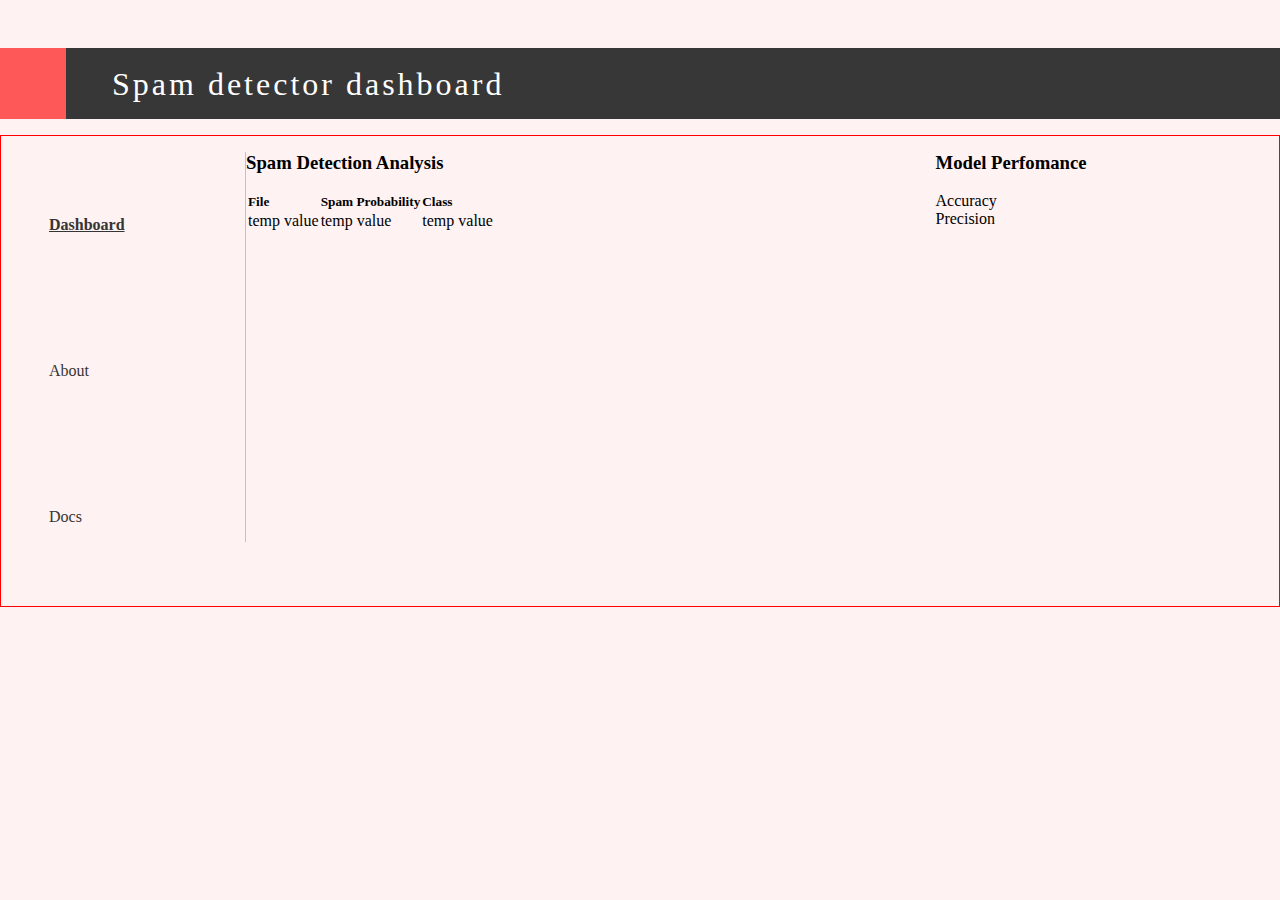
==== index.html @ a4efba10 "Add files via upload" ====
<!DOCTYPE html>
<html lang="en">
<head>
    <meta charset="UTF-8">
    <meta name="viewport" content="width=device-width, initial-scale=1.0">
    <title>Spam Detector</title>
    <link rel="stylesheet" href="./style.css">
</head>
<body>

    <!-- vertical black bar -->
    <section class="webpage-title">
        <div class="red-block">
        </div>
        <div class="heading-container">
            <img src="" alt="" class="spam-icon">
            <h1 class="heading-title">Spam detector dashboard</h1>
        </div>
    </section>

    <section class="grid-container">
        <div class="nav-container">
            <!-- navigation -->
            <nav class="dashboard-nav">
                <ul>
                    <li>
                        <a href="." class="dashboard current-page">Dashboard</a>
                    </li>
                    <li>
                        <a href="./about" class="About">About</a>
                    </li>
                    <li>
                        <a href="." class="docs">Docs</a>
                    </li>
                </ul>
            </nav>
        </div>

        <div class="spam-detection-analysis-container">
            <h3 class="section-title">Spam Detection Analysis</h3>
            <table class="spam-analysis-table">
                <!-- heading row -->
                <thead>
                    <tr>
                        <td>
                            <div class="table-row-head">
                                <img src="" alt="" class="file-icon">
                                <h5 class="table-row-head-label">File</h5>
                            </div>
                        </td>
                        <td>
                            <div class="table-row-head">
                                <img src="" alt="" class="file-icon">
                                <h5 class="table-row-head-label">Spam Probability</h5>
                            </div>
                        </td>
                        <td>
                            <div class="table-row-head">
                                <img src="" alt="" class="file-icon">
                                <h5 class="table-row-head-label">Class</h5>
                            </div>
                        </td>
                    </tr>
                </thead>

                <!-- body row -->
                <tbody>
                    <tr class="table-body-row">
                        <td class="file-col">
                            <p class="file-text">temp value</p>
                        </td>
                        <td class="spam-prob-col">
                            <p class="prob-text">temp value</p>
                        </td>
                        <td class="class-col">
                            <p class="class-text">temp value</p>
                        </td>
                    </tr>
                </tbody>
            </table>
        </div>

        <aside class="model-performance"> 
            <section class="model-heading">
                <div class="flex-container">
                    <h3 class="title">Model Perfomance</h3>
                <img src="" alt="" class="flame-logo">
                </div>
            </section>

            <div class="accuracy-container">
                <label for="accuracy-output">Accuracy</label>
                <output class="accuracy-output" id="accuracy-output"></output>
            </div>

            <div class="precision-container">
                <label for="precision-output">Precision</label>
                <output class="precision-output" id="precision-output"></output>
            </div>
        </aside>
    </section>
</body>
<script src="./app.js"></script>
</html>
---- style.css ----
*{
    margin: 0;
    padding: 0;
    box-sizing: border-box;
}

/* typograph */
.heading-title{
    letter-spacing: 3px;
    font-weight: 400;
}

/* layout */
body{
    background: rgb(255, 242, 242);
}
.webpage-title{
    background: rgb(55, 55, 55);
    color: white;
    padding: 0em 7em;
    margin-top: 3em;
    margin-bottom: 1em;
    padding-bottom: 1em;
    position: relative;
}
.red-block{
    position: absolute;
    width: 66px;
    background: rgb(255, 88, 88);
    height: 100%;
    left: 0;
}
.grid-container{
    padding: 1em 3em;
    border:1px solid red;
    display: grid;
    grid-template-columns: 1fr 3.5fr 1.5fr;
}
.dashboard-nav{
    border-right: 1px solid rgb(195, 195, 195);
}
.dashboard-nav ul{
    padding: 0;
}
.dashboard-nav ul li{
    list-style: none;
    margin-bottom: 3em;
    padding-top: 3em;
}
.dashboard-nav ul li a{
    color: rgb(53, 53, 53);
    text-decoration: none;
    display: block;
    width: 100%;
    padding: 1em 0;
}

.dashboard-nav ul:last-child(){
    padding-bottom: 3em;
}
.dashboard-nav ul li a.current-page{
    text-decoration: underline;
    font-weight: bold;
}
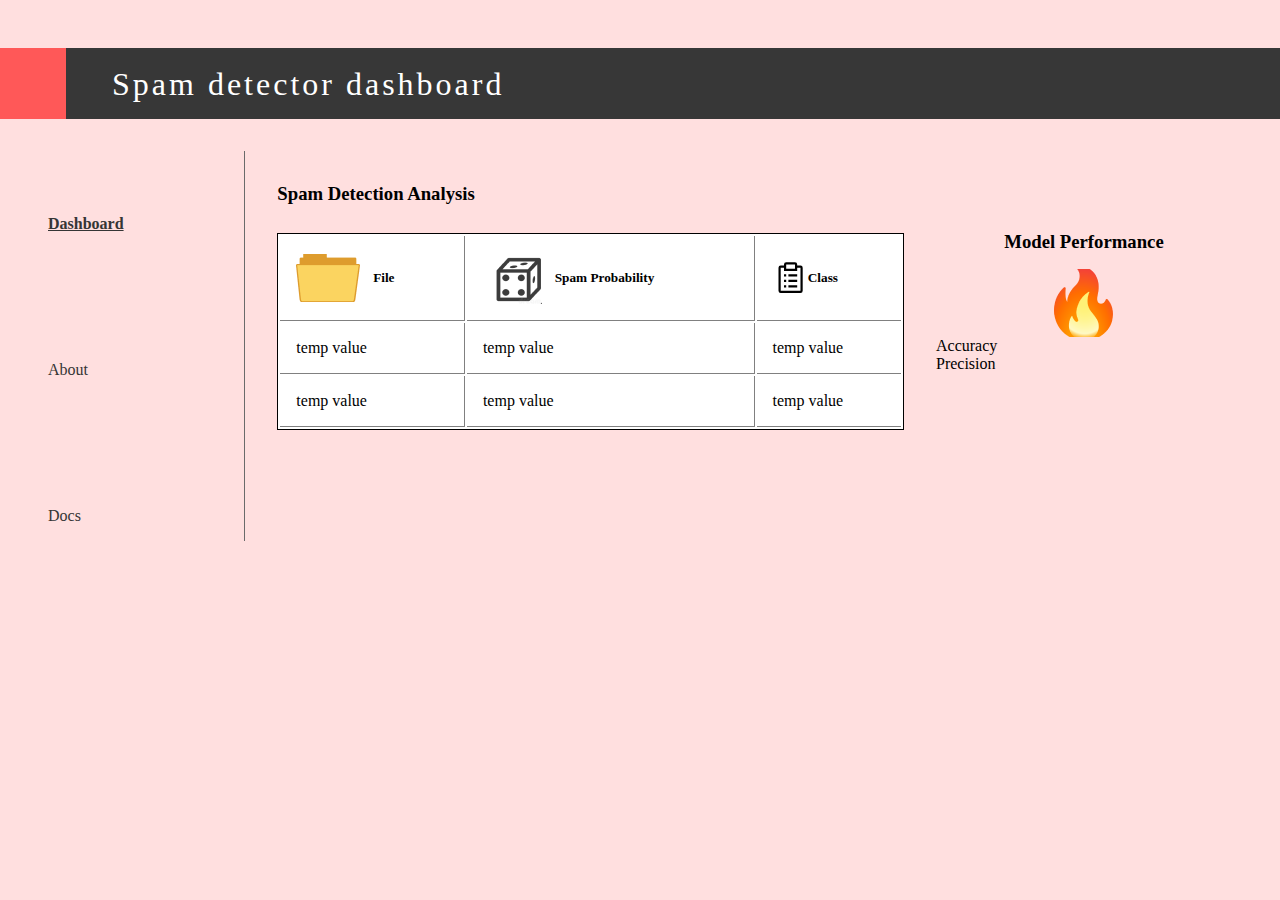
==== commit 1f4bbf2c: "Add files via upload" ====
--- a/index.html
+++ b/index.html
@@ -1,104 +1,133 @@
 <!DOCTYPE html>
 <html lang="en">
-<head>
-    <meta charset="UTF-8">
-    <meta name="viewport" content="width=device-width, initial-scale=1.0">
+  <head>
+    <meta charset="UTF-8" />
+    <meta name="viewport" content="width=device-width, initial-scale=1.0" />
     <title>Spam Detector</title>
-    <link rel="stylesheet" href="./style.css">
-</head>
-<body>
-
+    <link rel="stylesheet" href="./style.css" />
+  </head>
+  <body>
     <!-- vertical black bar -->
     <section class="webpage-title">
-        <div class="red-block">
-        </div>
-        <div class="heading-container">
-            <img src="" alt="" class="spam-icon">
-            <h1 class="heading-title">Spam detector dashboard</h1>
-        </div>
+      <div class="red-block"></div>
+      <div class="heading-container">
+        <img src="" alt="" class="spam-icon" />
+        <h1 class="heading-title">Spam detector dashboard</h1>
+      </div>
     </section>
 
     <section class="grid-container">
-        <div class="nav-container">
-            <!-- navigation -->
-            <nav class="dashboard-nav">
-                <ul>
-                    <li>
-                        <a href="." class="dashboard current-page">Dashboard</a>
-                    </li>
-                    <li>
-                        <a href="./about" class="About">About</a>
-                    </li>
-                    <li>
-                        <a href="." class="docs">Docs</a>
-                    </li>
-                </ul>
-            </nav>
+      <div class="nav-container">
+        <!-- navigation -->
+        <nav class="dashboard-nav">
+          <ul>
+            <li>
+              <a href="." class="dashboard current-page nav-link">Dashboard</a>
+            </li>
+            <li>
+              <a href="./about" class="About nav-link">About</a>
+            </li>
+            <li>
+              <a href="." class="docs nav-link">Docs</a>
+            </li>
+          </ul>
+        </nav>
+      </div>
+
+      <div class="spam-detection-analysis-container">
+        <h3 class="section-title">Spam Detection Analysis</h3>
+        <table class="spam-analysis-table">
+          <!-- heading row -->
+          <thead>
+            <tr>
+              <td>
+                <div class="table-row-head">
+                  <img src="./images/file-img.png" alt="" class="file-icon" />
+                  <h5 class="table-row-head-label">File</h5>
+                </div>
+              </td>
+              <td>
+                <div class="table-row-head">
+                  <img src="./images/prob-img.png" alt="" class="spam-icon" />
+                  <h5 class="table-row-head-label">Spam Probability</h5>
+                </div>
+              </td>
+              <td>
+                <div class="table-row-head">
+                  <svg
+                    class="class-icon"
+                    xmlns="http://www.w3.org/2000/svg"
+                    width="2.2em"
+                    height="2.2em"
+                    viewBox="0 0 32 32"
+                  >
+                    <path
+                      fill="currentColor"
+                      d="M14 23h8v2h-8zm-4 0h2v2h-2zm4-5h8v2h-8zm-4 0h2v2h-2zm4-5h8v2h-8zm-4 0h2v2h-2z"
+                    />
+                    <path
+                      fill="currentColor"
+                      d="M25 5h-3V4a2 2 0 0 0-2-2h-8a2 2 0 0 0-2 2v1H7a2 2 0 0 0-2 2v21a2 2 0 0 0 2 2h18a2 2 0 0 0 2-2V7a2 2 0 0 0-2-2M12 4h8v4h-8Zm13 24H7V7h3v3h12V7h3Z"
+                    />
+                  </svg>
+                  <h5 class="table-row-head-label">Class</h5>
+                </div>
+              </td>
+            </tr>
+          </thead>
+
+          <!-- body row -->
+          <tbody>
+            <tr class="table-body-row">
+              <td class="file-col">
+                <p class="file-text">temp value</p>
+              </td>
+              <td class="spam-prob-col">
+                <p class="prob-text">temp value</p>
+              </td>
+              <td class="class-col">
+                <p class="class-text">temp value</p>
+              </td>
+            </tr>
+            <tr class="table-body-row">
+              <td class="file-col">
+                <p class="file-text">temp value</p>
+              </td>
+              <td class="spam-prob-col">
+                <p class="prob-text">temp value</p>
+              </td>
+              <td class="class-col">
+                <p class="class-text">temp value</p>
+              </td>
+            </tr>
+          </tbody>
+        </table>
+      </div>
+
+      <!-- Model performance -->
+      <aside class="model-performance">
+        <section class="model-heading">
+          <div class="flex-container">
+            <h3 class="title">Model Performance</h3>
+            <img
+              src="./images/flame-img.png"
+              alt="orange flame logo"
+              class="flame-logo"
+            />
+          </div>
+        </section>
+
+        <div class="accuracy-container">
+          <label for="accuracy-output">Accuracy</label>
+          <output class="accuracy-output" id="accuracy-output"></output>
         </div>
 
-        <div class="spam-detection-analysis-container">
-            <h3 class="section-title">Spam Detection Analysis</h3>
-            <table class="spam-analysis-table">
-                <!-- heading row -->
-                <thead>
-                    <tr>
-                        <td>
-                            <div class="table-row-head">
-                                <img src="" alt="" class="file-icon">
-                                <h5 class="table-row-head-label">File</h5>
-                            </div>
-                        </td>
-                        <td>
-                            <div class="table-row-head">
-                                <img src="" alt="" class="file-icon">
-                                <h5 class="table-row-head-label">Spam Probability</h5>
-                            </div>
-                        </td>
-                        <td>
-                            <div class="table-row-head">
-                                <img src="" alt="" class="file-icon">
-                                <h5 class="table-row-head-label">Class</h5>
-                            </div>
-                        </td>
-                    </tr>
-                </thead>
-
-                <!-- body row -->
-                <tbody>
-                    <tr class="table-body-row">
-                        <td class="file-col">
-                            <p class="file-text">temp value</p>
-                        </td>
-                        <td class="spam-prob-col">
-                            <p class="prob-text">temp value</p>
-                        </td>
-                        <td class="class-col">
-                            <p class="class-text">temp value</p>
-                        </td>
-                    </tr>
-                </tbody>
-            </table>
+        <div class="precision-container">
+          <label for="precision-output">Precision</label>
+          <output class="precision-output" id="precision-output"></output>
         </div>
-
-        <aside class="model-performance"> 
-            <section class="model-heading">
-                <div class="flex-container">
-                    <h3 class="title">Model Perfomance</h3>
-                <img src="" alt="" class="flame-logo">
-                </div>
-            </section>
-
-            <div class="accuracy-container">
-                <label for="accuracy-output">Accuracy</label>
-                <output class="accuracy-output" id="accuracy-output"></output>
-            </div>
-
-            <div class="precision-container">
-                <label for="precision-output">Precision</label>
-                <output class="precision-output" id="precision-output"></output>
-            </div>
-        </aside>
+      </aside>
     </section>
-</body>
-<script src="./app.js"></script>
-</html>+  </body>
+  <script src="./app.js"></script>
+</html>
--- a/style.css
+++ b/style.css
@@ -1,64 +1,111 @@
-*{
-    margin: 0;
-    padding: 0;
-    box-sizing: border-box;
+* {
+  margin: 0;
+  padding: 0;
+  box-sizing: border-box;
 }
 
 /* typograph */
-.heading-title{
-    letter-spacing: 3px;
-    font-weight: 400;
+.heading-title {
+  letter-spacing: 3px;
+  font-weight: 400;
 }
 
 /* layout */
-body{
-    background: rgb(255, 242, 242);
+body {
+  background: #ffdfdf;
 }
-.webpage-title{
-    background: rgb(55, 55, 55);
-    color: white;
-    padding: 0em 7em;
-    margin-top: 3em;
-    margin-bottom: 1em;
-    padding-bottom: 1em;
-    position: relative;
+.webpage-title {
+  background: rgb(55, 55, 55);
+  color: white;
+  padding: 0em 7em;
+  margin-top: 3em;
+  margin-bottom: 1em;
+  padding-bottom: 1em;
+  position: relative;
 }
-.red-block{
-    position: absolute;
-    width: 66px;
-    background: rgb(255, 88, 88);
-    height: 100%;
-    left: 0;
+.red-block {
+  position: absolute;
+  width: 66px;
+  background: rgb(255, 88, 88);
+  height: 100%;
+  left: 0;
 }
-.grid-container{
-    padding: 1em 3em;
-    border:1px solid red;
-    display: grid;
-    grid-template-columns: 1fr 3.5fr 1.5fr;
+.grid-container {
+  padding: 1em 3em;
+  display: grid;
+  grid-template-columns: 1fr 3.5fr 1.5fr;
 }
-.dashboard-nav{
-    border-right: 1px solid rgb(195, 195, 195);
+.dashboard-nav {
+  border-right: 1px solid rgb(106, 106, 106);
 }
-.dashboard-nav ul{
-    padding: 0;
+.dashboard-nav ul {
+  padding: 0;
 }
-.dashboard-nav ul li{
-    list-style: none;
-    margin-bottom: 3em;
-    padding-top: 3em;
+.dashboard-nav ul li {
+  list-style: none;
+  margin-bottom: 3em;
+  padding-top: 3em;
 }
-.dashboard-nav ul li a{
-    color: rgb(53, 53, 53);
-    text-decoration: none;
-    display: block;
-    width: 100%;
-    padding: 1em 0;
+.dashboard-nav ul li a {
+  color: rgb(53, 53, 53);
+  text-decoration: none;
+  display: block;
+  width: 100%;
+  padding: 1em 0;
 }
 
-.dashboard-nav ul:last-child(){
-    padding-bottom: 3em;
+.dashboard-nav ul:last-child() {
+  padding-bottom: 3em;
 }
-.dashboard-nav ul li a.current-page{
-    text-decoration: underline;
-    font-weight: bold;
-}+.dashboard-nav ul li a.current-page {
+  text-decoration: underline;
+  font-weight: bold;
+}
+
+.nav-link:hover,
+.nva-link:focus {
+  background: #f7c1c1;
+}
+
+.spam-detection-analysis-container {
+  padding: 2em;
+}
+.section-title {
+  margin-bottom: 1.5em;
+}
+
+/* Table styling */
+.spam-analysis-table {
+  border: 1px solid black;
+  width: 100%;
+  background: white;
+}
+.table-row-head {
+  display: flex;
+  align-items: center;
+}
+.table-row-head img {
+  margin-right: 0.8em;
+}
+td:not(:last-child) {
+  border-right: 1px solid grey;
+}
+td {
+  border-bottom: 1px solid grey;
+  padding: 1em;
+}
+
+/* Model Performance */
+.model-heading div {
+  display: flex;
+  flex-direction: column;
+  justify-content: center;
+  align-items: center;
+}
+.flame-logo {
+  margin-top: 1em;
+}
+
+.model-performance {
+  padding-top: 5em;
+}
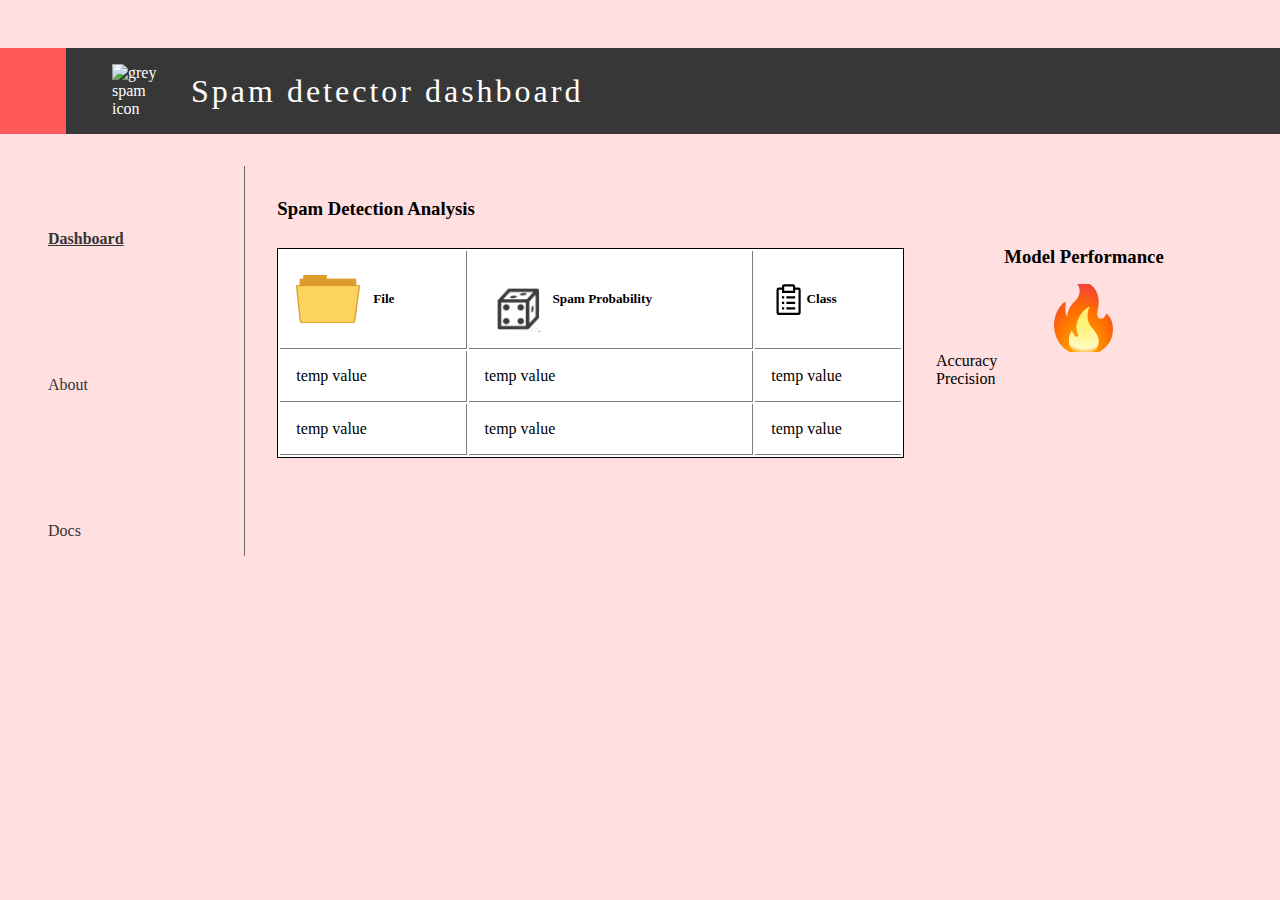
==== commit 51160bba: "Add files via upload" ====
--- a/index.html
+++ b/index.html
@@ -11,7 +11,11 @@
     <section class="webpage-title">
       <div class="red-block"></div>
       <div class="heading-container">
-        <img src="" alt="" class="spam-icon" />
+        <img
+          src="./images/spam-logo.png"
+          alt="grey spam icon"
+          class="spam-icon"
+        />
         <h1 class="heading-title">Spam detector dashboard</h1>
       </div>
     </section>
--- a/style.css
+++ b/style.css
@@ -8,11 +8,21 @@
 .heading-title {
   letter-spacing: 3px;
   font-weight: 400;
+  margin-top: 0.55em;
 }
 
 /* layout */
 body {
   background: #ffdfdf;
+}
+.heading-container {
+  display: flex;
+  align-items: center;
+}
+.spam-icon {
+  margin-top: 1em;
+  width: 55px;
+  margin-right: 1.5em;
 }
 .webpage-title {
   background: rgb(55, 55, 55);
@@ -109,3 +119,14 @@
 .model-performance {
   padding-top: 5em;
 }
+
+/* Github color codes 
+
+font: InkTree, Inter
+
+su-n -> #6A5111
+mahz -> #0F2B0E
+Nab  -> #191C64
+Nim  -> #BB2020
+
+*/
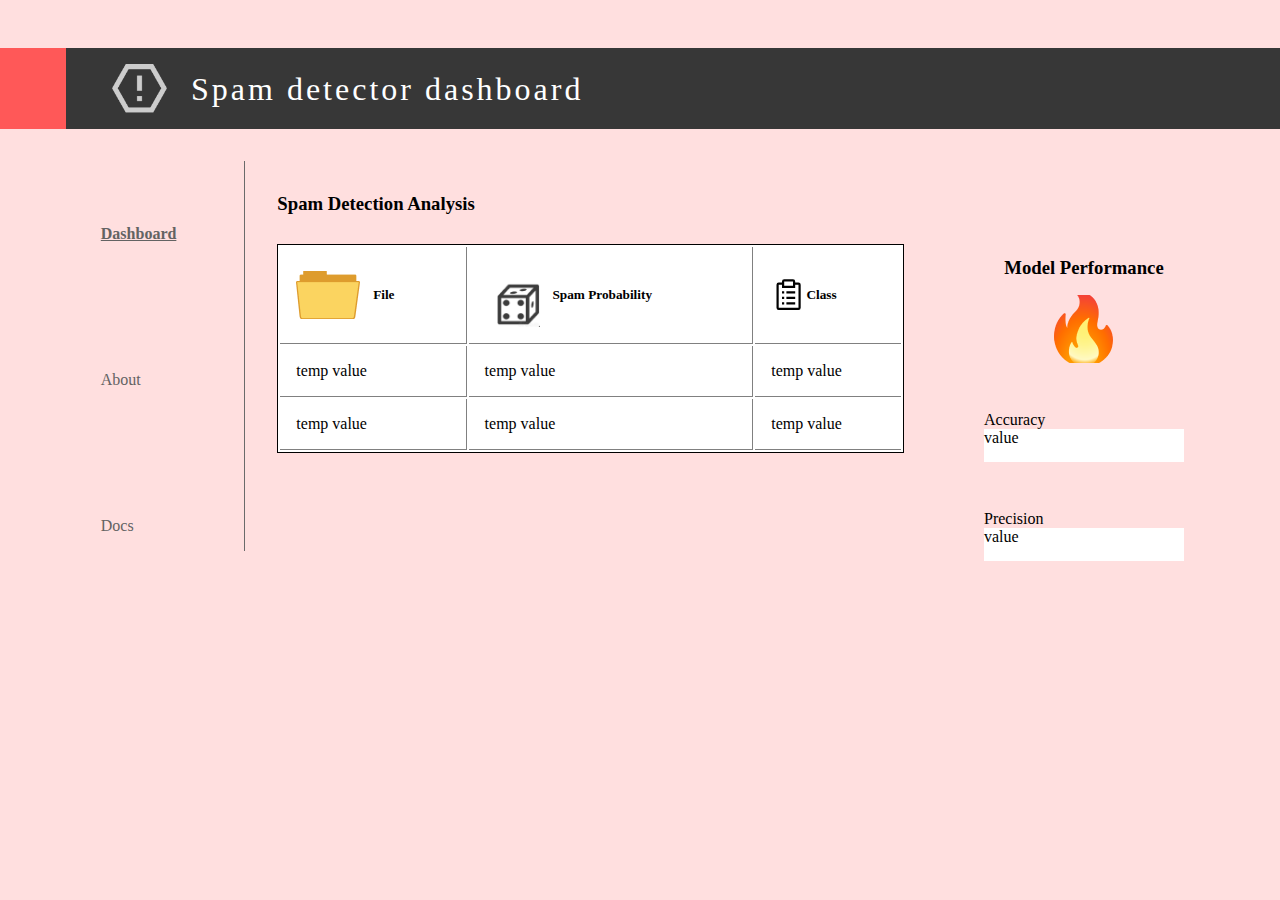
==== commit fb6a454a: "Add files via upload" ====
--- a/index.html
+++ b/index.html
@@ -29,7 +29,7 @@
               <a href="." class="dashboard current-page nav-link">Dashboard</a>
             </li>
             <li>
-              <a href="./about" class="About nav-link">About</a>
+              <a href="./about.html" class="About nav-link">About</a>
             </li>
             <li>
               <a href="." class="docs nav-link">Docs</a>
@@ -121,14 +121,22 @@
           </div>
         </section>
 
-        <div class="accuracy-container">
-          <label for="accuracy-output">Accuracy</label>
-          <output class="accuracy-output" id="accuracy-output"></output>
+        <div class="accuracy-container output-container">
+          <div class="flex-container">
+            <label for="accuracy-output output-label">Accuracy</label>
+            <output class="accuracy-output output-field" id="accuracy-output"
+              >value</output
+            >
+          </div>
         </div>
 
-        <div class="precision-container">
-          <label for="precision-output">Precision</label>
-          <output class="precision-output" id="precision-output"></output>
+        <div class="precision-container output-container">
+          <div class="flex-container">
+            <label for="precision-output output-label">Precision</label>
+            <output class="precision-output output-field" id="precision-output"
+              >value</output
+            >
+          </div>
         </div>
       </aside>
     </section>
--- a/style.css
+++ b/style.css
@@ -50,6 +50,8 @@
 }
 .dashboard-nav ul {
   padding: 0;
+  margin-right: 1em;
+  margin-left: 3.3em;
 }
 .dashboard-nav ul li {
   list-style: none;
@@ -57,7 +59,7 @@
   padding-top: 3em;
 }
 .dashboard-nav ul li a {
-  color: rgb(53, 53, 53);
+  color: rgb(99, 99, 99);
   text-decoration: none;
   display: block;
   width: 100%;
@@ -74,7 +76,34 @@
 
 .nav-link:hover,
 .nva-link:focus {
-  background: #f7c1c1;
+  color: black;
+  font-weight: bold;
+  scale: 1.4;
+}
+
+@keyframes blink {
+  0%,
+  100% {
+    opacity: 1;
+  }
+  50% {
+    opacity: 0;
+  }
+}
+
+/* triangle style on hover */
+.nav-link:hover::before,
+.nva-link:focus::before {
+  content: "";
+  border-left: 10px solid transparent;
+  border-right: 10px solid transparent;
+  border-bottom: 10px solid black; /* Adjust the color to match your design */
+  display: inline-block;
+  transform: rotate(90deg);
+  position: relative;
+  margin-right: 11px;
+  margin-top: -2px;
+  animation: blink 3.3s infinite ease-out;
 }
 
 .spam-detection-analysis-container {
@@ -120,6 +149,29 @@
   padding-top: 5em;
 }
 
+.output-field {
+  width: 200px;
+  height: 33px;
+  background: white;
+}
+
+.output-container {
+  display: flex;
+  flex-direction: column;
+  justify-content: center;
+  align-items: center;
+  margin-top: 1em;
+}
+.flex-container {
+  display: flex;
+  flex-direction: column;
+  padding: 1em;
+}
+
+.output-label {
+  align-self: flex-start;
+}
+
 /* Github color codes 
 
 font: InkTree, Inter
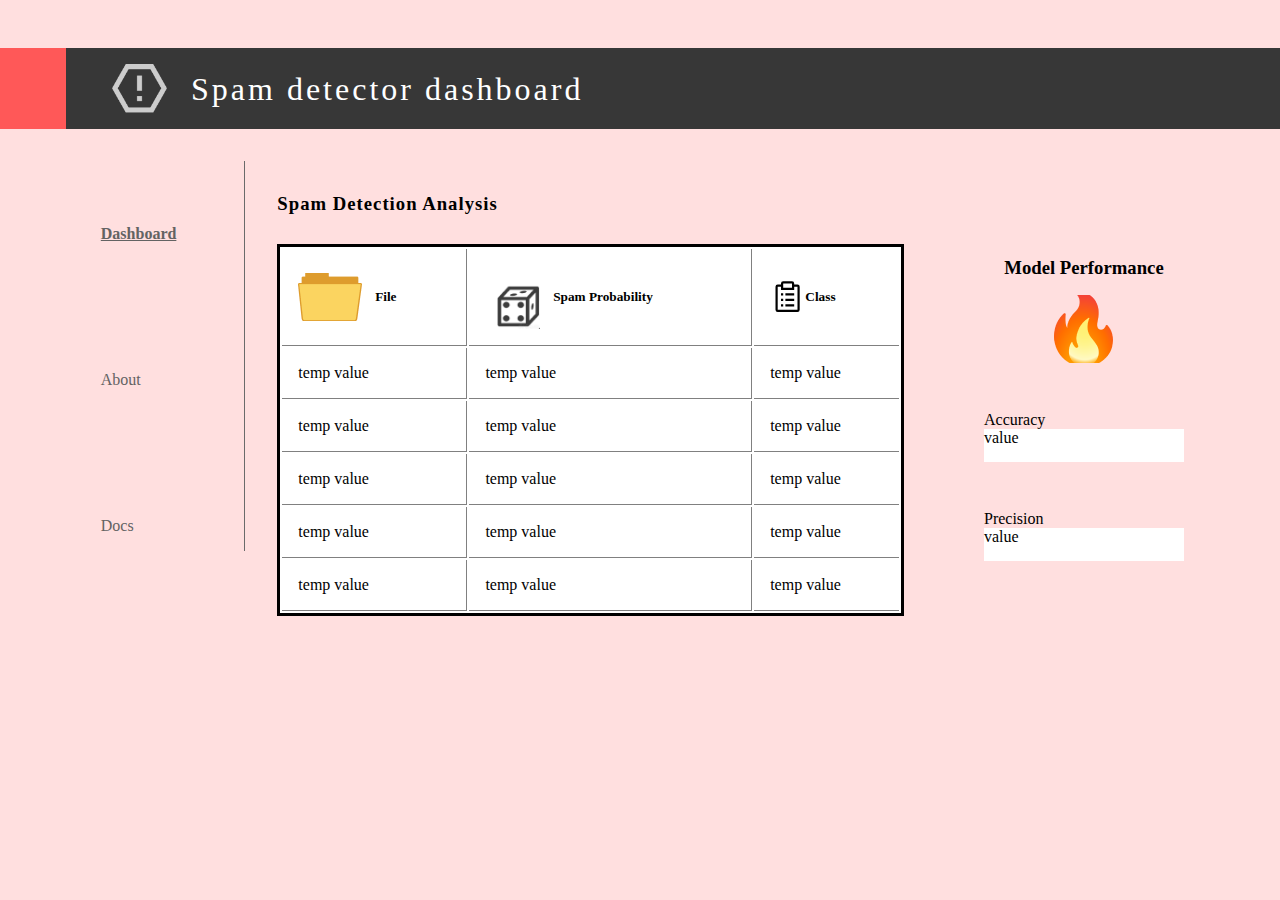
==== commit d5aa00db: "Add files via upload" ====
--- a/index.html
+++ b/index.html
@@ -104,6 +104,39 @@
                 <p class="class-text">temp value</p>
               </td>
             </tr>
+            <tr class="table-body-row">
+              <td class="file-col">
+                <p class="file-text">temp value</p>
+              </td>
+              <td class="spam-prob-col">
+                <p class="prob-text">temp value</p>
+              </td>
+              <td class="class-col">
+                <p class="class-text">temp value</p>
+              </td>
+            </tr>
+            <tr class="table-body-row">
+              <td class="file-col">
+                <p class="file-text">temp value</p>
+              </td>
+              <td class="spam-prob-col">
+                <p class="prob-text">temp value</p>
+              </td>
+              <td class="class-col">
+                <p class="class-text">temp value</p>
+              </td>
+            </tr>
+            <tr class="table-body-row">
+              <td class="file-col">
+                <p class="file-text">temp value</p>
+              </td>
+              <td class="spam-prob-col">
+                <p class="prob-text">temp value</p>
+              </td>
+              <td class="class-col">
+                <p class="class-text">temp value</p>
+              </td>
+            </tr>
           </tbody>
         </table>
       </div>
--- a/style.css
+++ b/style.css
@@ -1,3 +1,4 @@
+/* Normalization */
 * {
   margin: 0;
   padding: 0;
@@ -9,6 +10,9 @@
   letter-spacing: 3px;
   font-weight: 400;
   margin-top: 0.55em;
+}
+.section-title{
+  letter-spacing: 1px;
 }
 
 /* layout */
@@ -115,7 +119,7 @@
 
 /* Table styling */
 .spam-analysis-table {
-  border: 1px solid black;
+  border: 3px solid black;
   width: 100%;
   background: white;
 }
@@ -172,6 +176,60 @@
   align-self: flex-start;
 }
 
+/* =======================
+      About Page
+==========================*/
+.main{
+  display: grid;
+  grid-template-columns: 1.25fr 2fr;
+  border: 1px solid red;
+  height: 90vh;
+}
+.left-side-container{
+  background: white;
+  padding: 3em;
+}
+.right-side-container{
+  background: url("./images/galaxy-img.png");
+  display: flex;
+  flex-direction: column;
+  padding: 5em;
+  justify-content: center;
+  align-items: center;
+} 
+
+/* card design */
+.card{
+  color: white;
+  display: grid;
+  grid-template-columns: 1fr 2fr;
+  width: 55%;
+  align-items: center;
+  justify-content: center;
+  padding: 1em;
+  margin-bottom: 2em;
+}
+.logo-container{
+  border: 1px solid black;
+}
+.git-logo{
+  width: 88px;
+}
+.card-1{
+  background: rgb(154, 0, 0);
+}
+.card-2{
+  background: rgb(0, 0, 110);
+}
+.card-3{
+  background: rgb(0, 58, 0);
+}
+.card-4{
+  background: rgb(136, 97, 0);
+}
+
+
+
 /* Github color codes 
 
 font: InkTree, Inter
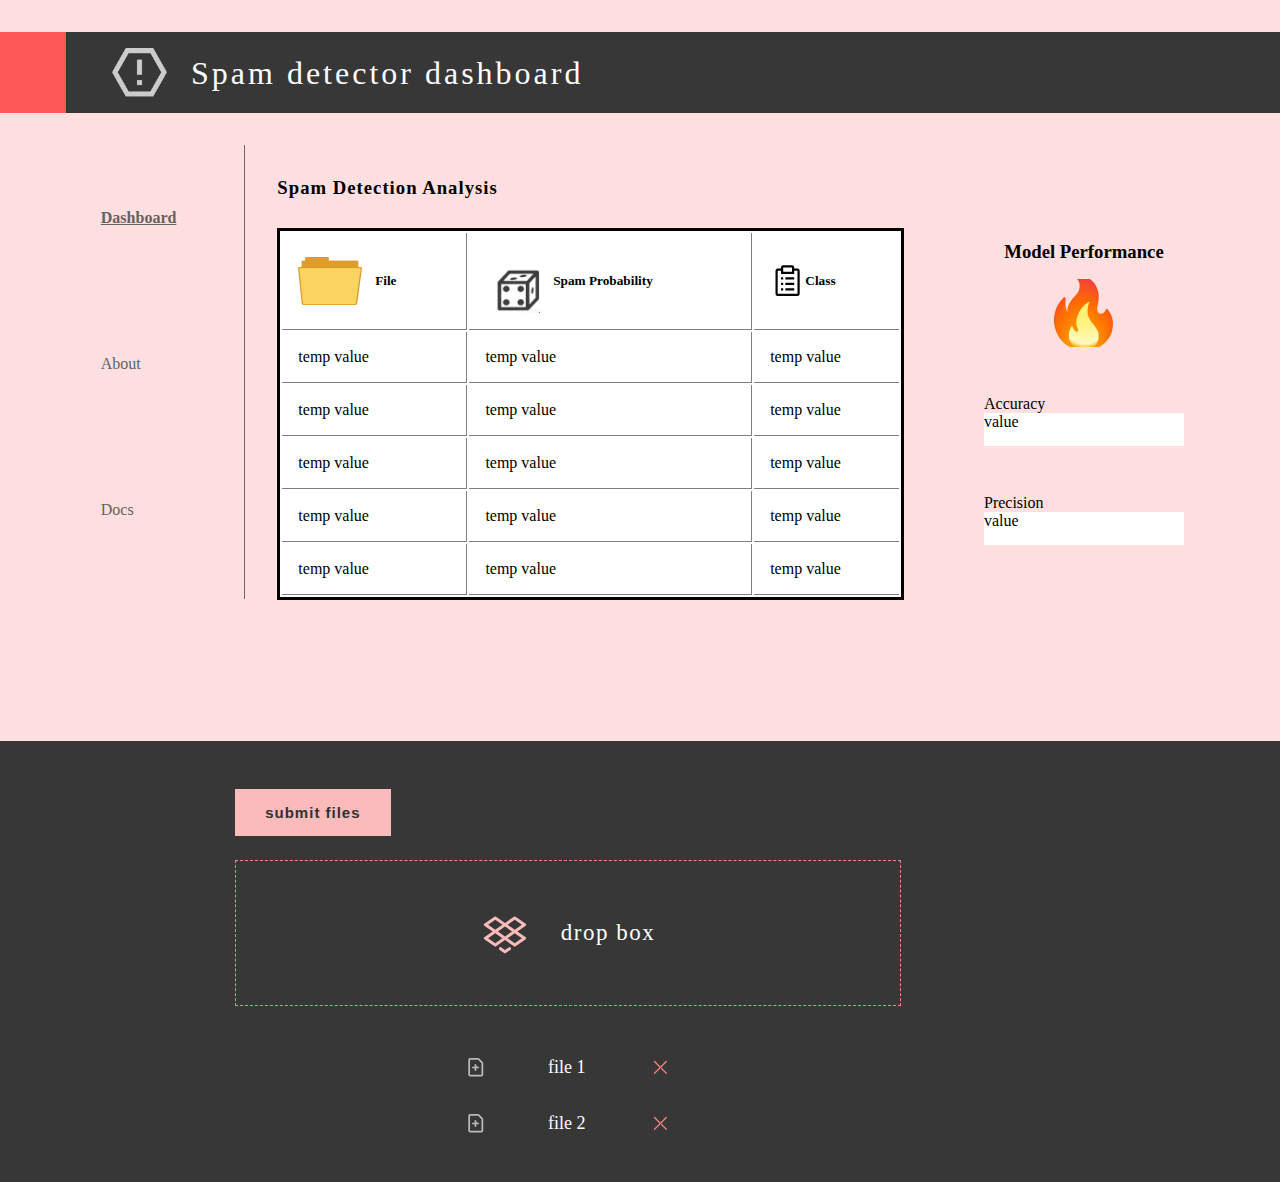
==== commit 57998416: "Add files via upload" ====
--- a/index.html
+++ b/index.html
@@ -173,6 +173,90 @@
         </div>
       </aside>
     </section>
+
+    <!-- dropbox section -->
+    <section class="dropbox">
+      <div class="drop-box-container">
+        <button class="submit-files-btn">submit files</button>
+        <div class="drop-box-area" id="drop-area">
+          <!-- dropbox icon -->
+          <svg
+            class="dropbox-icon"
+            xmlns="http://www.w3.org/2000/svg"
+            width="3em"
+            height="3em"
+            viewBox="0 0 256 256"
+          >
+            <path
+              fill="currentColor"
+              d="M236.55 149.42L194.05 120l42.5-29.42a8 8 0 0 0 0-13.16l-52-36a8 8 0 0 0-9.1 0L128 74.27L80.55 41.42a8 8 0 0 0-9.1 0l-52 36a8 8 0 0 0 0 13.16L62 120l-42.5 29.42a8 8 0 0 0 0 13.16l52 36a8 8 0 0 0 9.1 0l47.4-32.85l47.45 32.85a8 8 0 0 0 9.1 0l52-36a8 8 0 0 0 0-13.16M128 146.27L90.05 120l38-26.27L166 120Zm52-88.54L218 84l-38 26.27L142.05 84Zm-104 0L114 84l-38 26.27L38.05 84Zm0 124.54L38.05 156l38-26.27L114 156Zm104 0L142.05 156L180 129.73L218 156Zm-21.53 24.64a8 8 0 0 1-2 11.13l-23.89 16.54a8 8 0 0 1-9.1 0L99.56 218a8 8 0 0 1 9.1-13.16L128 218.27l19.34-13.39a8 8 0 0 1 11.13 2.03"
+            />
+          </svg>
+          <p class="dropbox-text">drop box</p>
+        </div>
+
+        <section class="show-dropped-files">
+          <!-- where user files get show -->
+          <div class="dropped-file">
+            <svg
+              class="dropped-file-icon"
+              xmlns="http://www.w3.org/2000/svg"
+              width="1.15em"
+              height="1.15em"
+              viewBox="0 0 16 16"
+            >
+              <path
+                fill="currentColor"
+                d="M2 1.75C2 .784 2.784 0 3.75 0h6.586c.464 0 .909.184 1.237.513l2.914 2.914c.329.328.513.773.513 1.237v9.586A1.75 1.75 0 0 1 13.25 16h-9.5A1.75 1.75 0 0 1 2 14.25Zm1.75-.25a.25.25 0 0 0-.25.25v12.5c0 .138.112.25.25.25h9.5a.25.25 0 0 0 .25-.25V4.664a.25.25 0 0 0-.073-.177l-2.914-2.914a.25.25 0 0 0-.177-.073Zm4.48 3.758a.75.75 0 0 1 .755.745l.01 1.497h1.497a.75.75 0 0 1 0 1.5H9v1.507a.75.75 0 0 1-1.5 0V9.005l-1.502.01a.75.75 0 0 1-.01-1.5l1.507-.01l-.01-1.492a.75.75 0 0 1 .745-.755"
+              />
+            </svg>
+            <p class="file-name">file 1</p>
+
+            <svg
+              class="x-icon"
+              xmlns="http://www.w3.org/2000/svg"
+              width="1.3em"
+              height="1.3em"
+              viewBox="0 0 256 256"
+            >
+              <path
+                fill="currentColor"
+                d="M205.66 194.34a8 8 0 0 1-11.32 11.32L128 139.31l-66.34 66.35a8 8 0 0 1-11.32-11.32L116.69 128L50.34 61.66a8 8 0 0 1 11.32-11.32L128 116.69l66.34-66.35a8 8 0 0 1 11.32 11.32L139.31 128Z"
+              />
+            </svg>
+          </div>
+
+          <div class="dropped-file">
+            <svg
+              class="dropped-file-icon"
+              xmlns="http://www.w3.org/2000/svg"
+              width="1.15em"
+              height="1.15em"
+              viewBox="0 0 16 16"
+            >
+              <path
+                fill="currentColor"
+                d="M2 1.75C2 .784 2.784 0 3.75 0h6.586c.464 0 .909.184 1.237.513l2.914 2.914c.329.328.513.773.513 1.237v9.586A1.75 1.75 0 0 1 13.25 16h-9.5A1.75 1.75 0 0 1 2 14.25Zm1.75-.25a.25.25 0 0 0-.25.25v12.5c0 .138.112.25.25.25h9.5a.25.25 0 0 0 .25-.25V4.664a.25.25 0 0 0-.073-.177l-2.914-2.914a.25.25 0 0 0-.177-.073Zm4.48 3.758a.75.75 0 0 1 .755.745l.01 1.497h1.497a.75.75 0 0 1 0 1.5H9v1.507a.75.75 0 0 1-1.5 0V9.005l-1.502.01a.75.75 0 0 1-.01-1.5l1.507-.01l-.01-1.492a.75.75 0 0 1 .745-.755"
+              />
+            </svg>
+            <p class="file-name">file 2</p>
+
+            <svg
+              class="x-icon"
+              xmlns="http://www.w3.org/2000/svg"
+              width="1.3em"
+              height="1.3em"
+              viewBox="0 0 256 256"
+            >
+              <path
+                fill="currentColor"
+                d="M205.66 194.34a8 8 0 0 1-11.32 11.32L128 139.31l-66.34 66.35a8 8 0 0 1-11.32-11.32L116.69 128L50.34 61.66a8 8 0 0 1 11.32-11.32L128 116.69l66.34-66.35a8 8 0 0 1 11.32 11.32L139.31 128Z"
+              />
+            </svg>
+          </div>
+        </section>
+      </div>
+    </section>
   </body>
   <script src="./app.js"></script>
 </html>
--- a/style.css
+++ b/style.css
@@ -1,3 +1,5 @@
+@import url("https://fonts.googleapis.com/css2?family=Inter:wght@100..900&display=swap");
+
 /* Normalization */
 * {
   margin: 0;
@@ -11,7 +13,7 @@
   font-weight: 400;
   margin-top: 0.55em;
 }
-.section-title{
+.section-title {
   letter-spacing: 1px;
 }
 
@@ -32,7 +34,7 @@
   background: rgb(55, 55, 55);
   color: white;
   padding: 0em 7em;
-  margin-top: 3em;
+  margin-top: 2em;
   margin-bottom: 1em;
   padding-bottom: 1em;
   position: relative;
@@ -48,9 +50,11 @@
   padding: 1em 3em;
   display: grid;
   grid-template-columns: 1fr 3.5fr 1.5fr;
+  padding-bottom: 3.5em;
 }
 .dashboard-nav {
   border-right: 1px solid rgb(106, 106, 106);
+  padding-bottom: 1em;
 }
 .dashboard-nav ul {
   padding: 0;
@@ -179,64 +183,220 @@
 /* =======================
       About Page
 ==========================*/
-.main{
+.main {
   display: grid;
   grid-template-columns: 1.25fr 2fr;
-  border: 1px solid red;
-  height: 90vh;
-}
-.left-side-container{
+  height: 100vh;
+}
+.left-side-container {
   background: white;
-  padding: 3em;
-}
-.right-side-container{
+  padding-top: 2em;
+  font-family: "Inter", sans-serif;
+}
+.about-page-nav {
+  padding: 2em;
+  padding-right: 3em;
+}
+.about-page-nav ul {
+  list-style: none;
+  border-top: 1px solid grey;
+  padding-top: 1em;
+}
+.about-page-nav ul li {
+  padding: 1em 0;
+  text-align: center;
+}
+.about-nav-link {
+  text-decoration: none;
+  color: black;
+}
+.about-nav-link:hover {
+  color: blue;
+  text-decoration: underline;
+}
+.right-side-container {
   background: url("./images/galaxy-img.png");
   display: flex;
   flex-direction: column;
   padding: 5em;
   justify-content: center;
   align-items: center;
-} 
+}
 
 /* card design */
-.card{
+.card {
   color: white;
   display: grid;
   grid-template-columns: 1fr 2fr;
   width: 55%;
+  min-width: 400px;
   align-items: center;
   justify-content: center;
   padding: 1em;
+  padding-left: 2em;
   margin-bottom: 2em;
-}
-.logo-container{
+  border: none;
+  text-align: left;
+  letter-spacing: 1px;
+  text-decoration: none;
+}
+.name {
+  font-size: 22px;
+  margin-bottom: 0.25em;
+  letter-spacing: 3px;
+}
+.card:hover,
+.card:focus {
+  cursor: pointer;
+  scale: 1.1;
+  border: 1px solid white;
+}
+.card:hover .github-icon {
+  display: block;
+}
+.logo-container {
   border: 1px solid black;
 }
-.git-logo{
+.git-logo {
   width: 88px;
 }
-.card-1{
+
+.card-1 {
   background: rgb(154, 0, 0);
 }
-.card-2{
+.card-1:hover,
+.card-1:focus {
+  box-shadow: 0px 0px 55px rgb(255, 163, 163);
+}
+.card-2 {
   background: rgb(0, 0, 110);
 }
-.card-3{
+.card-2:hover,
+.card-2:focus {
+  box-shadow: 0px 0px 55px rgb(140, 140, 255);
+}
+.card-3 {
   background: rgb(0, 58, 0);
 }
-.card-4{
+.card-3:hover,
+.card-3:focus {
+  box-shadow: 0px 0px 55px rgb(137, 255, 137);
+}
+.card-4 {
   background: rgb(136, 97, 0);
 }
-
-
-
-/* Github color codes 
-
-font: InkTree, Inter
-
-su-n -> #6A5111
-mahz -> #0F2B0E
-Nab  -> #191C64
-Nim  -> #BB2020
-
-*/
+.card-4:hover,
+.card-4:focus {
+  box-shadow: 0px 0px 55px rgb(255, 255, 255);
+}
+
+.about-tag {
+  background: black;
+  color: white;
+  padding: 0.5em;
+  width: 222px;
+}
+.project-about-article {
+  padding: 1.5em;
+  padding-top: 3em;
+  line-height: 1.6;
+}
+.second-paragraph {
+  padding-top: 1.5em;
+}
+.about-nav-link {
+  padding: 1em;
+}
+
+/* responsive styling < About Page > */
+
+@media screen and (max-width: 999px) {
+  .main {
+    display: flex;
+    flex-direction: column;
+  }
+  .right-side-container {
+    padding-left: 2em;
+    padding-right: 2em;
+  }
+  .card {
+    width: 100%;
+    max-width: 500px;
+  }
+}
+
+/* ========================== 
+  Drop Box Styling
+=============================*/
+.dropbox {
+  background: rgb(55, 55, 55);
+  padding: 3em 0;
+  margin-top: 3.3em;
+  display: flex;
+  justify-content: center;
+}
+.drop-box-container {
+  width: 52%;
+  margin-left: -144px;
+}
+.submit-files-btn {
+  color: rgb(49, 49, 49);
+  background: #fcbbbb;
+  padding: 1em 2em;
+  border: none;
+  letter-spacing: 1px;
+  font-weight: 700;
+  font-size: 15px;
+  cursor: pointer;
+}
+.submit-files-btn:hover,
+.submit-files-btn:focus {
+  background: #ffa5a5;
+  color: black;
+  border: 2px solid black;
+}
+.drop-box-area {
+  border: 1.5px dashed #ff8282;
+  color: white;
+  display: flex;
+  align-items: center;
+  justify-content: center;
+  padding: 3em;
+  margin-top: 1.5em;
+}
+.dropbox-icon {
+  color: #fcbbbb;
+  margin-right: 2em;
+}
+.dropbox-text {
+  font-size: 23px;
+  letter-spacing: 1.5px;
+}
+.show-dropped-files {
+  margin-top: 1em;
+  display: flex;
+  align-items: center;
+  flex-direction: column;
+}
+.dropped-file {
+  display: flex;
+  width: 333px;
+  justify-content: space-evenly;
+  align-items: center;
+  margin-top: 2.2em;
+}
+.dropped-file-icon {
+  color: rgb(187, 187, 187);
+}
+.file-name {
+  color: white;
+  font-size: 18px;
+}
+.x-icon {
+  color: #ff8282;
+  cursor: pointer;
+}
+.x-icon:hover {
+  color: rgb(255, 44, 44);
+  scale: 1.25;
+}
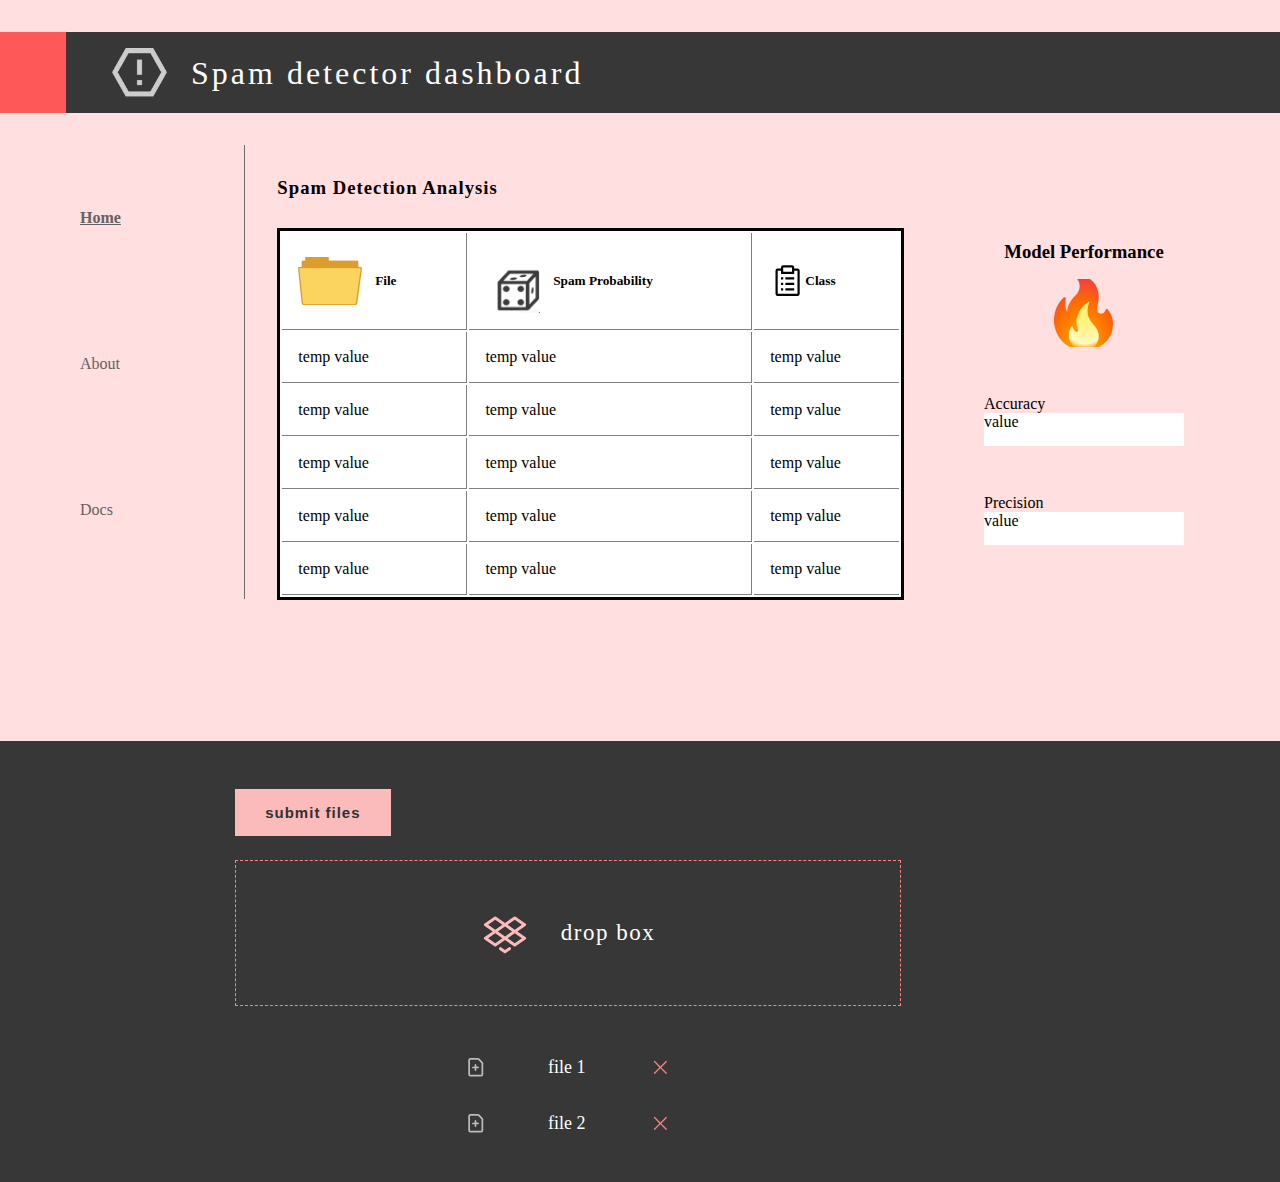
==== commit b9a0724a: "Add files via upload" ====
--- a/index.html
+++ b/index.html
@@ -17,6 +17,23 @@
           class="spam-icon"
         />
         <h1 class="heading-title">Spam detector dashboard</h1>
+
+        <svg
+          class="mobile-icon"
+          xmlns="http://www.w3.org/2000/svg"
+          width="2em"
+          height="2em"
+          viewBox="0 0 24 24"
+        >
+          <path
+            fill="none"
+            stroke="currentColor"
+            stroke-linecap="round"
+            stroke-linejoin="round"
+            stroke-width="2.5"
+            d="M3 6h18M3 12h18M3 18h18"
+          />
+        </svg>
       </div>
     </section>
 
@@ -26,7 +43,7 @@
         <nav class="dashboard-nav">
           <ul>
             <li>
-              <a href="." class="dashboard current-page nav-link">Dashboard</a>
+              <a href="." class="dashboard current-page nav-link">Home</a>
             </li>
             <li>
               <a href="./about.html" class="About nav-link">About</a>
--- a/style.css
+++ b/style.css
@@ -46,6 +46,9 @@
   height: 100%;
   left: 0;
 }
+.mobile-icon {
+  display: none;
+}
 .grid-container {
   padding: 1em 3em;
   display: grid;
@@ -59,7 +62,7 @@
 .dashboard-nav ul {
   padding: 0;
   margin-right: 1em;
-  margin-left: 3.3em;
+  margin-left: 2em;
 }
 .dashboard-nav ul li {
   list-style: none;
@@ -175,9 +178,33 @@
   flex-direction: column;
   padding: 1em;
 }
-
 .output-label {
   align-self: flex-start;
+}
+
+@media screen and (max-width: 999px) {
+  .grid-container {
+    display: flex;
+    flex-direction: column;
+  }
+  .nav-container {
+    display: none;
+  }
+  .mobile-icon {
+    display: block;
+    color: #ff8282;
+    margin-left: 3em;
+    margin-top: 0.8em;
+  }
+  .red-block {
+    right: 0;
+  }
+  .webpage-title {
+    padding-right: 1em;
+  }
+  .heading-container {
+    justify-content: space-evenly;
+  }
 }
 
 /* =======================
@@ -400,3 +427,13 @@
   color: rgb(255, 44, 44);
   scale: 1.25;
 }
+
+@media screen and (max-width: 999px) {
+  .drop-box-container {
+    margin-left: 0;
+    width: 77%;
+  }
+  .drop-box {
+    padding-bottom: 5em;
+  }
+}
